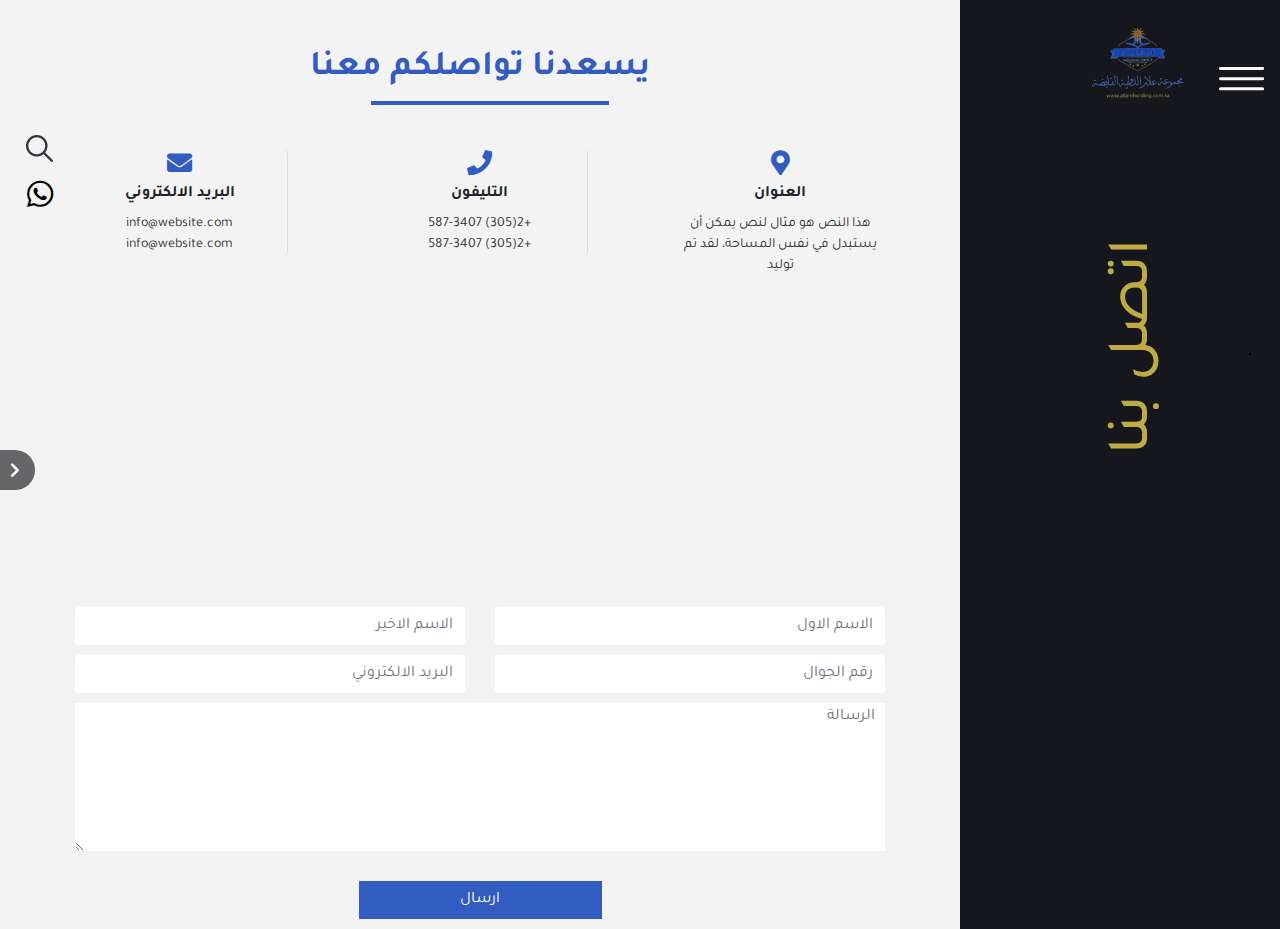
==== contact-us.html @ b3579210 "final" ====
<!DOCTYPE html>
<html lang="en">

<head>
  <meta charset="UTF-8">
  <meta name="viewport" content="width=device-width, initial-scale=1.0">
  <link rel="stylesheet" href="./assets/css/bootstrap-ar.min.css">
  <link rel="stylesheet" href="./assets/css/slick.css">
  <link rel="stylesheet" href="https://cdnjs.cloudflare.com/ajax/libs/font-awesome/5.13.0/css/all.min.css" />
  <link rel="stylesheet" href="./assets/css/slick-theme.css">
  <link rel="stylesheet" href="./assets/css/style.css">
  <title>Document</title>
</head>

<body class="contact-body">

  <!-- start nav bar -->
  <span class="side-nav-button" style="font-size:30px;cursor:pointer" onclick="openNav()">
    <img src="./assets/images/Icon feather-menu.png" alt="">
  </span>
  <div id="mySidenav" class="sidenav">
    <a href="javascript:void(0)" class="closebtn" onclick="closeNav()">&times;</a>
    <a href="#"><i class="fas fa-home"></i>الرئيسية</a>
    <a href="#"><i class="fas fa-exclamation-circle"></i>من نحن</a>
    <a href="#"><i class="fas fa-cog"></i>خدماتنا</a>
    <a href="#"><i class="fas fa-users"></i>التوظيف</a>
    <a href="#"><i class="fas fa-id-card"></i>اتصل بنا</a>
  </div>

  <!-- end nav bar -->

  <!-- start bottom nav -->
  <div id="bottom-nav">
    <div class="social">
      <span><a href="#"><i class="fab fa-instagram"></i></a></span>
      <span><a href="#"><i class="fab fa-linkedin-in"></i></a></span>
      <span><a href="#"><i class="fab fa-twitter"></i></a></span>
      <span><a href="#"><i class="fab fa-facebook-f"></i></a></span>
    </div>
    <div class="form-group">
      <select class="form-control" id="exampleFormControlSelect1">
        <option>English</option>
        <option>عربي</option>
      </select>
    </div>
  </div>
  <!-- end bottom nav -->

  <!-- start searcg and whats -->
  <div class="search-whatsapp responsive-place">
    <img src="./assets/images/search.png"  onclick="openSearch()" alt=""><br />
    <a href="#"><i class="fab fa-whatsapp mt-3" style="color: #000;"></i></a></i>
  </div>
  <!-- end searcg and whats -->

  
  <!-- start get qutu -->
  <div id="get-qutu">
    <i class="fas fa-chevron-right"></i>
    <h6><a href="#">Get Qution</a></h6>
  </div>
  <!-- start get qutu -->

  <!-- start search div -->
  <div id="search-div">
    <span onclick="closeSearch()" class="close-search"><i class="fas fa-times-circle"></i></span>
    <div class="container">
      <form action="">
        <input class="form-control" type="text" placeholder="ابحث عما تريد">
        <button class="btn" type="submit">بحث</button>
      </form>
    </div>
  </div>
  <!-- end search div -->

  <div class="service contact-us">
    <div class="row">
      <div class="col-sm-12 col-md-3 col-lg-3">
        <div class="name-of-service name-of-contact">
          <div class="logo">
            <img src="./assets/images/logo.png" alt="">
          </div>
          <h5 class="name">اتصل بنا</h5>
        </div>
      </div>
      <div class="col-sm-12 col-md-9 col-lg-9">
        <div class="head text-center mt-5">
          <h5>يسعدنا تواصلكم معنا </h5>
        </div>
        <div class="container">
          <div class="row text-center">
            <div class="col-sm-12 col-lg-4">
              <div class="card first-card">
                <i class="fas fa-map-marker-alt"></i>
                <h6>العنوان</h6>
                <p>هذا النص هو مثال لنص يمكن أن يستبدل في نفس المساحة، لقد تم توليد</p>
              </div>
            </div>
            <div class="col-sm-12 col-lg-4">
              <div class="card">
                <i class="fas fa-phone"></i>
                <h6>التليفون</h6>
                <p>+2(305) 587-3407</p>
                <p>+2(305) 587-3407</p>
              </div>
            </div>
            <div class="col-sm-12 col-lg-4">
              <div class="card">
                <i class="fas fa-envelope"></i>
                <h6>البريد الالكتروني</h6>
                <p>info@website.com</p>
                <p>info@website.com</p>
              </div>
            </div>
            <div class="col-sm-12 col-lg-12">
              <div class="map">
                <iframe
                  src="https://www.google.com/maps/embed?pb=!1m14!1m12!1m3!1d14219.775820283396!2d31.4113196!3d27.0003226!2m3!1f0!2f0!3f0!3m2!1i1024!2i768!4f13.1!5e0!3m2!1sen!2seg!4v1591535243856!5m2!1sen!2seg"
                  frameborder="0" style="border:0;" allowfullscreen="" aria-hidden="false" tabindex="0"></iframe>
              </div>
            </div>
            <div class="col-sm-12 col-lg-12">
              <div class="container">
                <form action="" class="my-form">
                  <div class="row">
                    <div class="col-sm-12 col-md-12 col-lg-6">
                      <input class="form-control" type="text" placeholder="الاسم الاول">
                    </div>
                    <div class="col-sm-12 col-md-12 col-lg-6">
                      <input class="form-control" type="text" placeholder="الاسم الاخير">
                    </div>
                    <div class="col-sm-12 col-md-12 col-lg-6">
                      <input class="form-control" type="text" placeholder="رقم الجوال">
                    </div>
                    <div class="col-sm-12 col-md-12 col-lg-6">
                      <input class="form-control" type="email" placeholder="البريد الالكتروني">
                    </div>
                    <div class="col-sm-12 col-md-12 col-lg-12">
                      <textarea class="form-text-area" name="" width="100%" id="" rows="6" placeholder="الرسالة"></textarea>
                    </div>
                    <div class="col-sm-12 col-md-12 col-lg-12">
                      <div class="btn-submit">
                        <button type="submit" class="btn">ارسال</button>
                      </div>
                    </div>
                  </div>
                </form>
              </div>
            </div>
          </div>
        </div>
      </div>
    </div>
  </div>







  <script src="./assets/js/jquery-3.3.1.min.js"></script>
  <script src="./assets/js/popper.min.js"></script>
  <script src="./assets/js/bootstrap.min.js"></script>
  <script src="./assets/js/slick.min.js"></script>
  <script src="./assets/js/main.js"></script>
</body>

</html>
---- assets/css/style.css ----
@charset "UTF-8";
@import "https://fonts.googleapis.com/css2?family=Tajawal&display=swap";
@font-face {
  font-family: myFont;
  src: url("../fonts/DINNextLTArabic-Regular.ttf"); }
input:focus,
select:focus,
textarea:focus {
  outline: 0 !important;
  box-shadow: none !important; }

body {
  direction: rtl;
  font-family: "Tajawal", sans-serif; }

.clear {
  clear: both; }

.side-nav-button {
  position: absolute;
  z-index: 5;
  margin-right: 15px;
  margin-top: 60px; }
  .side-nav-button i {
    color: #fff; }

.sidenav {
  height: 100%;
  width: 0;
  position: fixed;
  z-index: 6;
  top: 0;
  right: -1px;
  background-color: #333333;
  border-left: 1px solid #292929;
  overflow-x: hidden;
  padding-top: 60px;
  transition: 0.5s ease-in-out; }
  .sidenav a {
    padding: 20px;
    text-decoration: none;
    font-size: 25px;
    color: #fff;
    display: block;
    transition: 0.3s;
    border-bottom: 1px solid #292929;
    font-size: 16px; }
    .sidenav a i {
      font-size: 14px;
      margin-left: 10px; }
    .sidenav a:hover {
      color: #f1f1f1; }
  .sidenav .closebtn {
    position: absolute;
    top: 0;
    left: -35px;
    font-size: 36px;
    margin-left: 50px;
    border-bottom: 0 !important; }

#get-qutu {
  position: fixed;
  z-index: 1;
  left: -150px;
  top: 50%;
  width: 160px;
  height: 30px;
  text-align: left;
  transition: .5s; }
  #get-qutu i {
    position: absolute;
    border-top-right-radius: 20px;
    border-bottom-right-radius: 20px;
    color: #fff;
    width: 40px;
    height: 40px;
    line-height: 40px;
    text-align: center;
    background-color: #666668;
    color: #fff;
    right: -25px;
    cursor: pointer;
    transition: .5s; }
  #get-qutu h6 {
    margin: 0;
    font-size: 25px;
    padding: 5px;
    color: #fff;
    background-color: #15171C; }
    #get-qutu h6 a {
      color: #fff;
      text-decoration: none; }

#bottom-nav {
  background-color: #333333;
  height: 0;
  width: 100%;
  position: fixed;
  bottom: 0;
  z-index: 5;
  transition: 0.5s ease-in-out;
  overflow: hidden; }
  #bottom-nav .social {
    position: absolute;
    right: 230px;
    line-height: 55px; }
    #bottom-nav .social span a i {
      color: #000;
      width: 30px;
      height: 30px;
      line-height: 30px;
      border-radius: 50%;
      text-align: center;
      background-color: #fff;
      text-decoration: none; }
  #bottom-nav .form-group {
    margin-top: 10px;
    width: 10%;
    float: left;
    margin-left: 20px;
    direction: ltr; }
    #bottom-nav .form-group .form-control {
      background-color: transparent;
      color: #fff; }

.letter {
  position: absolute;
  z-index: 1;
  bottom: 70px;
  right: -150px; }
  .letter img {
    width: 100%;
    opacity: 0.5; }

.search-whatsapp {
  position: absolute;
  z-index: 1;
  left: 2%;
  top: 15%; }
  .search-whatsapp i {
    color: #fff;
    font-size: 30px;
    margin-bottom: 20px;
    cursor: pointer; }

#search-div {
  background-color: rgba(51, 51, 51, 0.7);
  width: 100%;
  height: 0;
  position: fixed;
  z-index: 5;
  top: 0;
  transition: all 0.5s ease-in-out;
  overflow: hidden; }
  #search-div .close-search {
    position: absolute;
    cursor: pointer;
    top: 5%;
    right: 5%; }
    #search-div .close-search i {
      color: #fff;
      font-size: 20px; }
  #search-div form {
    position: absolute;
    top: 40%;
    right: 20%;
    width: 60%; }
    #search-div form .form-control {
      background-color: transparent;
      border: 0;
      border-radius: 0;
      border-bottom: 1px solid #fff;
      height: calc(1.5em + 0.75rem + 14px);
      color: #fff;
      font-size: 20px; }
      #search-div form .form-control::placeholder {
        color: #fff;
        font-size: 15px; }
    #search-div form .btn {
      background-color: #15171c;
      color: #fff;
      margin-top: 10px; }

.home-slider #full-screen-slider {
  position: relative; }
  .home-slider #full-screen-slider .slider-item {
    height: 100vh;
    position: relative; }
    .home-slider #full-screen-slider .slider-item:focus {
      outline: 0 !important; }
  .home-slider #full-screen-slider .slider-item > * {
    z-index: 9;
    position: relative; }
  .home-slider #full-screen-slider .background {
    position: absolute;
    z-index: 1;
    background-position: bottom;
    filter: grayscale(1);
    background-size: cover;
    height: 100vh;
    top: 0;
    bottom: 0;
    left: 0;
    right: 0; }
  .home-slider #full-screen-slider .slick-dots {
    background-color: #15171c;
    height: 85px;
    text-align: right;
    padding-right: 19px;
    padding-left: 19px;
    margin: auto;
    line-height: 50px;
    bottom: -30px;
    direction: rtl; }
    .home-slider #full-screen-slider .slick-dots li button {
      width: 25px;
      height: 1px;
      background-color: #32353e;
      padding: 3px; }
    .home-slider #full-screen-slider .slick-dots .slick-active button {
      background-color: #335cc0 !important; }
  .home-slider #full-screen-slider .slider-logo {
    display: inline-block;
    margin-top: 10px; }
    .home-slider #full-screen-slider .slider-logo img {
      width: 120px; }
  .home-slider #full-screen-slider .slider-item-caption {
    text-align: right;
    margin-top: 100px;
    display: inline-block;
    max-width: 60%; }
    .home-slider #full-screen-slider .slider-item-caption p {
      padding: 10px;
      border-right: 3px solid #335cc0;
      font-size: 40px;
      font-weight: bold;
      color: #bfab44 !important;
      background-color: rgba(100, 101, 107, 0.2); }
      .home-slider #full-screen-slider .slider-item-caption p span {
        margin-right: 20px;
        font-size: 25px;
        color: #bfab44; }
.home-slider .works {
  position: absolute;
  width: 200px !important;
  height: 55px;
  border: 0;
  left: 0;
  bottom: 0px;
  background-color: #fff;
  text-align: center;
  line-height: 55px;
  color: #000;
  text-decoration: none;
  z-index: 3; }

.service .row {
  margin: 0; }
  .service .row .col-md-3,
  .service .row .col-lg-3 {
    padding: 0; }
.service .name-of-service {
  background-color: #15171c;
  height: 100vh;
  position: relative;
  text-align: center; }
  .service .name-of-service .logo {
    border: 1px solid #000;
    display: inline-block; }
    .service .name-of-service .logo img {
      width: 30%;
      margin: auto;
      position: absolute;
      top: 3%;
      right: 30%; }
  .service .name-of-service .name {
    color: #bfab44;
    font-size: 60px;
    display: inline-block;
    margin-top: 310px;
    margin-left: 40px;
    transform: rotate(270deg); }
.service .service-details {
  padding-top: 60px; }
  .service .service-details .head {
    color: #335cc0;
    font-size: 40px;
    margin-bottom: 50px;
    display: inline-block;
    position: relative; }
    .service .service-details .head:after {
      position: absolute;
      bottom: -15px;
      right: 0;
      content: "";
      width: 90%;
      height: 5px;
      background-color: #335cc0; }
  .service .service-details img {
    width: 75%; }
  .service .service-details .serv-name-here {
    font-weight: bold;
    font-size: 25px; }
  .service .service-details .service-pargraph {
    margin-top: 30px; }

.who-us .row {
  margin: 0; }
  .who-us .row .col-md-4,
  .who-us .row .col-lg-4,
  .who-us .row .col-md-8,
  .who-us .row .col-lg-8 {
    padding: 0; }
.who-us .content {
  margin-top: 20px; }
  .who-us .content h5 {
    color: #335cc0;
    font-weight: bold;
    font-size: 25px; }

.contact-body {
  background-color: #f3f3f3; }

.contact-us .name-of-contact {
  height: 100% !important; }
.contact-us .head h5 {
  color: #335cc0;
  font-weight: bold;
  font-size: 35px;
  margin-bottom: 50px;
  display: inline-block;
  position: relative; }
  .contact-us .head h5:after {
    position: absolute;
    bottom: -15px;
    right: 12%;
    content: "";
    width: 70%;
    height: 4px;
    background-color: #335cc0; }
.contact-us .card {
  width: 80%;
  margin: auto;
  border: 0;
  border-right: 1px solid #ddd;
  margin-top: 10px;
  background-color: transparent; }
  .contact-us .card i {
    color: #335cc0;
    font-size: 25px; }
  .contact-us .card p,
  .contact-us .card h6 {
    margin: 0; }
  .contact-us .card h6 {
    margin-top: 10px;
    font-weight: bold;
    margin-bottom: 10px; }
  .contact-us .card p {
    color: #333333;
    font-size: 14px; }
.contact-us .first-card {
  border-right: 0; }
.contact-us .map {
  margin-top: 10px; }
  .contact-us .map iframe {
    width: 90%;
    margin: auto;
    height: 300px; }
.contact-us .my-form .form-control {
  margin-top: 10px;
  border: 0; }
.contact-us .my-form .form-text-area {
  width: 100%;
  margin-top: 10px;
  padding-right: 10px;
  border: 0; }
.contact-us .my-form .btn-submit .btn {
  background-color: #335cc0;
  color: #fff;
  border-radius: 0;
  width: 30%;
  margin-top: 20px;
  margin-bottom: 10px; }

.jobs {
  background-color: #f3f3f3; }
  .jobs .jobs-content .head h5 {
    color: #335cc0;
    font-size: 35px;
    margin-bottom: 60px;
    display: inline-block;
    position: relative; }
    .jobs .jobs-content .head h5:after {
      position: absolute;
      bottom: -20px;
      right: 30%;
      content: "";
      width: 40%;
      height: 4px;
      background-color: #335cc0; }
  .jobs .avilible-jobd .card {
    padding: 10px;
    border: 0;
    margin-top: 10px;
    position: relative;
    overflow: hidden; }
    .jobs .avilible-jobd .card a {
      color: #000;
      text-decoration: none; }
    .jobs .avilible-jobd .card .fa-share-alt {
      position: absolute;
      left: -10px;
      top: -10px;
      border-radius: 50%;
      width: 45px;
      height: 45px;
      line-height: 50px;
      text-align: center;
      background-color: #c5c5c5;
      font-size: 12px;
      transition: 0.5s; }
      .jobs .avilible-jobd .card .fa-share-alt:hover {
        background-color: #335cc0;
        color: #fff; }
    .jobs .avilible-jobd .card p,
    .jobs .avilible-jobd .card h6 {
      margin: 0; }
    .jobs .avilible-jobd .card h6 {
      font-size: 15px;
      color: #bfab44;
      font-weight: bold; }
    .jobs .avilible-jobd .card span {
      color: #999;
      font-size: 13px; }
    .jobs .avilible-jobd .card p {
      font-size: 15px;
      margin-top: 7px; }
  .jobs .apply .my-form .form-control {
    border: 0;
    height: calc(1.5em + 0.75rem + 15px);
    margin-top: 15px; }
  .jobs .apply .btn-submit {
    margin-top: 25px; }
    .jobs .apply .btn-submit .btn {
      width: 100%;
      background-color: #335cc0;
      color: #fff;
      border-radius: 0;
      height: calc(1.5em + 0.75rem + 15px); }
  .jobs .apply .custom-file {
    margin-top: 15px; }
  .jobs .apply .custom-file-label {
    height: calc(1.5em + 0.75rem + 15px);
    line-height: calc(1.5em + 0.75rem + 5px);
    border: 0; }
  .jobs .apply .custom-file-input:lang(en) ~ .custom-file-label::after {
    content: "ارفع";
    color: #335cc0;
    background-color: transparent !important;
    border: 0;
    line-height: calc(1.5em + 0.75rem + 5px); }

.our-service-body {
  background-color: #15171c; }

.our-servise-side-button {
  top: 0 !important; }

.our-service-logo .logo {
  position: absolute;
  top: 4%;
  right: 8%; }
  .our-service-logo .logo img {
    width: 80%; }

.our-service-content .head {
  margin-top: 70px;
  margin-bottom: 40px; }
  .our-service-content .head h5 {
    color: #bfab44;
    font-size: 40px; }
.our-service-content .single-service {
  padding: 30px;
  width: 230px;
  margin: auto;
  text-align: center;
  height: 100%;
  position: relative; }
  .our-service-content .single-service .content {
    z-index: 3;
    padding: 10px;
    padding-top: 70px; }
    .our-service-content .single-service .content a {
      text-decoration: none; }
    .our-service-content .single-service .content img {
      width: 70px;
      height: 60px;
      position: relative;
      z-index: 4;
      margin-top: -80px;
      transition: all .5s ease; }
    .our-service-content .single-service .content h6 {
      font-size: 20px;
      color: #fff;
      margin-top: 10px;
      position: relative;
      z-index: 4; }
  .our-service-content .single-service:hover .content::before {
    position: absolute;
    content: "";
    background-image: url("../images/service-sh-bg.png");
    background-size: cover;
    background-position: center;
    z-index: -1;
    top: 8px;
    right: 5px;
    left: 5px;
    bottom: 8px; }
  .our-service-content .single-service:hover .content img {
    transform: scale(1.2); }
  .our-service-content .single-service::after {
    position: absolute;
    content: "";
    background-image: url("../images/service-shape.png");
    background-size: cover;
    background-position: center;
    z-index: 3;
    top: 0;
    right: 0;
    left: 0;
    bottom: 0; }
.our-service-content .single-serv-left {
  float: left;
  margin-left: 40px; }
.our-service-content .single-serv-right {
  float: right;
  margin-right: 40px; }

@media (max-width: 800px) {
  .contact-us .card {
    border-right: 0;
    border-bottom: 1px solid #ddd;
    padding-bottom: 10px; }

  .apply {
    margin-top: 30px; }
    .apply .my-form .form-control {
      width: 100% !important; }
    .apply .btn-submit .btn {
      width: 100% !important;
      margin-bottom: 30px; }
    .apply .custom-file-label {
      width: 100% !important; }

  .jobs .name-of-jobs {
    height: 100% !important; }

  .single-serv-left {
    float: left;
    margin-left: 80px !important; }

  .single-serv-right {
    float: right;
    margin-right: 85px !important; } }
@media (max-width: 524px) {
  .slider-item .slider-item-caption {
    max-width: 100% !important; }

  .letter img {
    width: 80%; }

  #bottom-nav .social {
    right: 170px; }
    #bottom-nav .social span a i {
      width: 25px;
      height: 25px;
      line-height: 25px;
      font-size: 13px; }
  #bottom-nav .form-group {
    width: 20%; }
    #bottom-nav .form-group .form-control {
      height: calc(1.5em + 0.75rem + -5px); }

  .service .name-of-service {
    height: 300px;
    text-align: center; }
    .service .name-of-service .name {
      transform: rotate(360deg);
      margin-top: 150px;
      margin-left: 0; }

  .responsive-place {
    top: 65% !important; } }
@media screen and (max-height: 450px) {
  .sidenav {
    padding-top: 15px; }

  .sidenav a {
    font-size: 18px; } }

/*# sourceMappingURL=style.css.map */
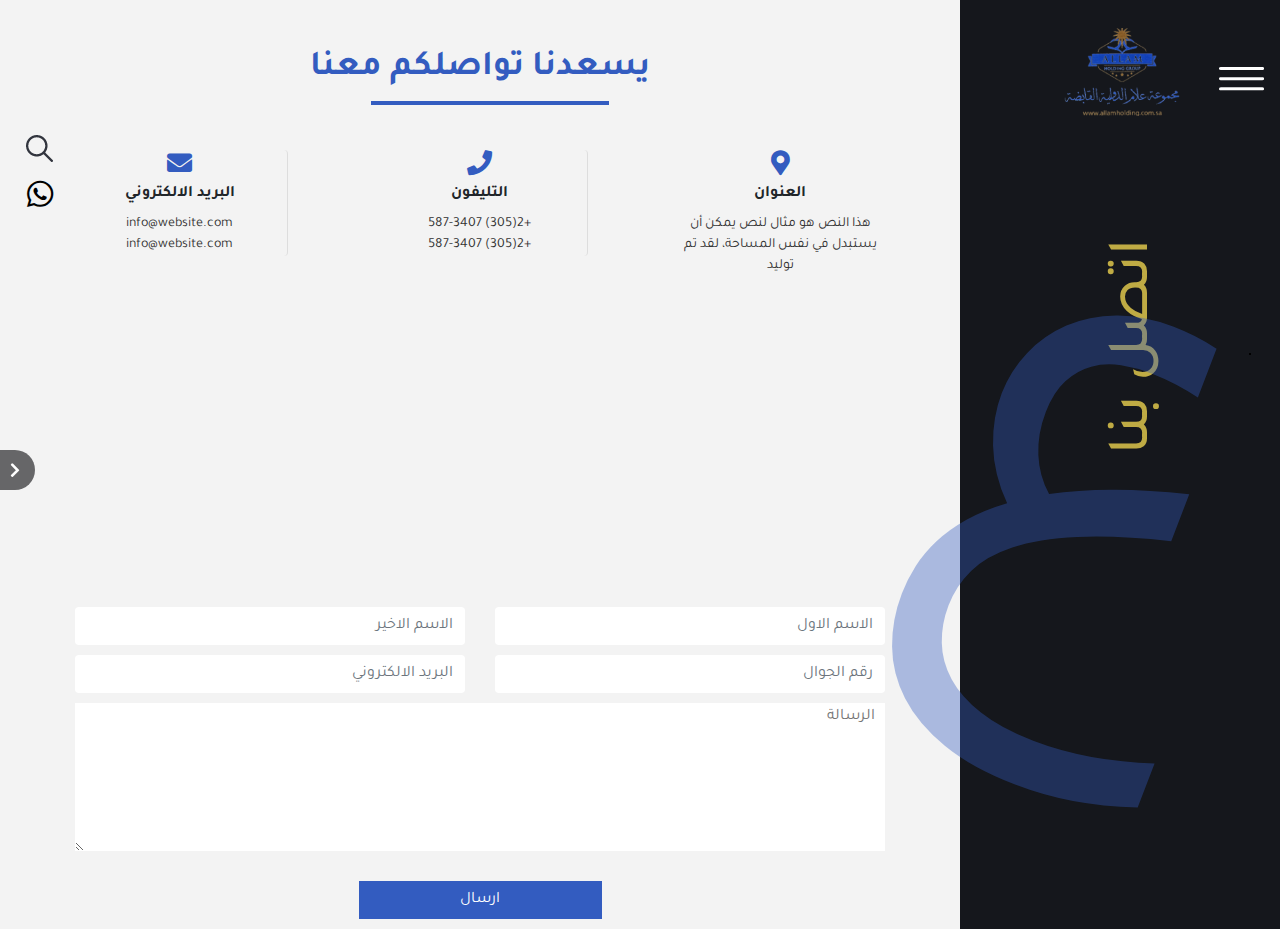
==== commit 58e72320: "english-v" ====
--- a/contact-us.html
+++ b/contact-us.html
@@ -9,6 +9,7 @@
   <link rel="stylesheet" href="https://cdnjs.cloudflare.com/ajax/libs/font-awesome/5.13.0/css/all.min.css" />
   <link rel="stylesheet" href="./assets/css/slick-theme.css">
   <link rel="stylesheet" href="./assets/css/style.css">
+  <link rel="stylesheet" href="./assets/css/custom-style.css">
   <title>Document</title>
 </head>
 
@@ -60,6 +61,12 @@
     <h6><a href="#">Get Qution</a></h6>
   </div>
   <!-- start get qutu -->
+
+   <!-- start letter image -->
+   <div class="letter">
+    <img src="./assets/images/letter.png" alt="">
+  </div>
+  <!-- end letter image -->
 
   <!-- start search div -->
   <div id="search-div">
--- a/assets/css/style.css
+++ b/assets/css/style.css
@@ -2,27 +2,33 @@
 @import "https://fonts.googleapis.com/css2?family=Tajawal&display=swap";
 @font-face {
   font-family: myFont;
-  src: url("../fonts/DINNextLTArabic-Regular.ttf"); }
+  src: url("../fonts/DINNextLTArabic-Regular.ttf");
+}
 input:focus,
 select:focus,
 textarea:focus {
   outline: 0 !important;
-  box-shadow: none !important; }
+  box-shadow: none !important;
+}
 
 body {
   direction: rtl;
-  font-family: "Tajawal", sans-serif; }
+  font-family: "Tajawal", sans-serif;
+}
 
 .clear {
-  clear: both; }
+  clear: both;
+}
 
 .side-nav-button {
   position: absolute;
   z-index: 5;
   margin-right: 15px;
-  margin-top: 60px; }
-  .side-nav-button i {
-    color: #fff; }
+  margin-top: 60px;
+}
+.side-nav-button i {
+  color: #fff;
+}
 
 .sidenav {
   height: 100%;
@@ -35,61 +41,70 @@
   border-left: 1px solid #292929;
   overflow-x: hidden;
   padding-top: 60px;
-  transition: 0.5s ease-in-out; }
-  .sidenav a {
-    padding: 20px;
-    text-decoration: none;
-    font-size: 25px;
-    color: #fff;
-    display: block;
-    transition: 0.3s;
-    border-bottom: 1px solid #292929;
-    font-size: 16px; }
-    .sidenav a i {
-      font-size: 14px;
-      margin-left: 10px; }
-    .sidenav a:hover {
-      color: #f1f1f1; }
-  .sidenav .closebtn {
-    position: absolute;
-    top: 0;
-    left: -35px;
-    font-size: 36px;
-    margin-left: 50px;
-    border-bottom: 0 !important; }
+  transition: 0.5s ease-in-out;
+}
+.sidenav a {
+  padding: 20px;
+  text-decoration: none;
+  font-size: 25px;
+  color: #fff;
+  display: block;
+  transition: 0.3s;
+  border-bottom: 1px solid #292929;
+  font-size: 16px;
+}
+.sidenav a i {
+  font-size: 14px;
+  margin-left: 10px;
+}
+.sidenav a:hover {
+  color: #f1f1f1;
+}
+.sidenav .closebtn {
+  position: absolute;
+  top: 0;
+  left: -35px;
+  font-size: 36px;
+  margin-left: 50px;
+  border-bottom: 0 !important;
+}
 
 #get-qutu {
   position: fixed;
-  z-index: 1;
+  z-index: 2;
   left: -150px;
   top: 50%;
   width: 160px;
   height: 30px;
   text-align: left;
-  transition: .5s; }
-  #get-qutu i {
-    position: absolute;
-    border-top-right-radius: 20px;
-    border-bottom-right-radius: 20px;
-    color: #fff;
-    width: 40px;
-    height: 40px;
-    line-height: 40px;
-    text-align: center;
-    background-color: #666668;
-    color: #fff;
-    right: -25px;
-    cursor: pointer;
-    transition: .5s; }
-  #get-qutu h6 {
-    margin: 0;
-    font-size: 25px;
-    padding: 5px;
-    color: #fff;
-    background-color: #15171C; }
-    #get-qutu h6 a {
-      color: #fff;
-      text-decoration: none; }
+  transition: 0.5s;
+}
+#get-qutu i {
+  position: absolute;
+  border-top-right-radius: 20px;
+  border-bottom-right-radius: 20px;
+  color: #fff;
+  width: 40px;
+  height: 40px;
+  line-height: 40px;
+  text-align: center;
+  background-color: #666668;
+  color: #fff;
+  right: -25px;
+  cursor: pointer;
+  transition: 0.5s;
+}
+#get-qutu h6 {
+  margin: 0;
+  font-size: 25px;
+  padding: 5px;
+  color: #fff;
+  background-color: #15171C;
+}
+#get-qutu h6 a {
+  color: #fff;
+  text-decoration: none;
+}
 
 #bottom-nav {
   background-color: #333333;
@@ -99,49 +114,58 @@
   bottom: 0;
   z-index: 5;
   transition: 0.5s ease-in-out;
-  overflow: hidden; }
-  #bottom-nav .social {
-    position: absolute;
-    right: 230px;
-    line-height: 55px; }
-    #bottom-nav .social span a i {
-      color: #000;
-      width: 30px;
-      height: 30px;
-      line-height: 30px;
-      border-radius: 50%;
-      text-align: center;
-      background-color: #fff;
-      text-decoration: none; }
-  #bottom-nav .form-group {
-    margin-top: 10px;
-    width: 10%;
-    float: left;
-    margin-left: 20px;
-    direction: ltr; }
-    #bottom-nav .form-group .form-control {
-      background-color: transparent;
-      color: #fff; }
+  overflow: hidden;
+}
+#bottom-nav .social {
+  position: absolute;
+  right: 230px;
+  line-height: 55px;
+}
+#bottom-nav .social span a i {
+  color: #000;
+  width: 30px;
+  height: 30px;
+  line-height: 30px;
+  border-radius: 50%;
+  text-align: center;
+  background-color: #fff;
+  text-decoration: none;
+}
+#bottom-nav .form-group {
+  margin-top: 10px;
+  width: 10%;
+  float: left;
+  margin-left: 20px;
+  direction: ltr;
+}
+#bottom-nav .form-group .form-control {
+  background-color: transparent;
+  color: #fff;
+}
 
 .letter {
   position: absolute;
-  z-index: 1;
+  z-index: 3;
   bottom: 70px;
-  right: -150px; }
-  .letter img {
-    width: 100%;
-    opacity: 0.5; }
+  right: -150px;
+}
+.letter img {
+  width: 100%;
+  opacity: 0.5;
+}
 
 .search-whatsapp {
   position: absolute;
-  z-index: 1;
+  z-index: 2;
   left: 2%;
-  top: 15%; }
-  .search-whatsapp i {
-    color: #fff;
-    font-size: 30px;
-    margin-bottom: 20px;
-    cursor: pointer; }
+  top: 15%;
+}
+.search-whatsapp i {
+  color: #fff;
+  font-size: 30px;
+  margin-bottom: 20px;
+  cursor: pointer;
+}
 
 #search-div {
   background-color: rgba(51, 51, 51, 0.7);
@@ -151,95 +175,133 @@
   z-index: 5;
   top: 0;
   transition: all 0.5s ease-in-out;
-  overflow: hidden; }
-  #search-div .close-search {
-    position: absolute;
-    cursor: pointer;
-    top: 5%;
-    right: 5%; }
-    #search-div .close-search i {
-      color: #fff;
-      font-size: 20px; }
-  #search-div form {
-    position: absolute;
-    top: 40%;
-    right: 20%;
-    width: 60%; }
-    #search-div form .form-control {
-      background-color: transparent;
-      border: 0;
-      border-radius: 0;
-      border-bottom: 1px solid #fff;
-      height: calc(1.5em + 0.75rem + 14px);
-      color: #fff;
-      font-size: 20px; }
-      #search-div form .form-control::placeholder {
-        color: #fff;
-        font-size: 15px; }
-    #search-div form .btn {
-      background-color: #15171c;
-      color: #fff;
-      margin-top: 10px; }
+  overflow: hidden;
+}
+#search-div .close-search {
+  position: absolute;
+  cursor: pointer;
+  top: 5%;
+  right: 5%;
+}
+#search-div .close-search i {
+  color: #fff;
+  font-size: 20px;
+}
+#search-div form {
+  position: absolute;
+  top: 40%;
+  right: 20%;
+  width: 60%;
+}
+#search-div form .form-control {
+  background-color: transparent;
+  border: 0;
+  border-radius: 0;
+  border-bottom: 1px solid #fff;
+  height: calc(1.5em + 0.75rem + 14px);
+  color: #fff;
+  font-size: 20px;
+}
+#search-div form .form-control::placeholder {
+  color: #fff;
+  font-size: 15px;
+}
+#search-div form .btn {
+  background-color: #15171c;
+  color: #fff;
+  margin-top: 10px;
+}
+
+/* ---- particles.js container ---- */
+canvas {
+  display: block;
+  vertical-align: bottom;
+}
+
+#particles-js {
+  position: absolute;
+  width: 100%;
+  height: 100%;
+  background-color: transparent;
+  background-image: url("");
+  background-repeat: no-repeat;
+  background-size: cover;
+  background-position: 50% 50%;
+  z-index: 1;
+}
 
 .home-slider #full-screen-slider {
-  position: relative; }
-  .home-slider #full-screen-slider .slider-item {
-    height: 100vh;
-    position: relative; }
-    .home-slider #full-screen-slider .slider-item:focus {
-      outline: 0 !important; }
-  .home-slider #full-screen-slider .slider-item > * {
-    z-index: 9;
-    position: relative; }
-  .home-slider #full-screen-slider .background {
-    position: absolute;
-    z-index: 1;
-    background-position: bottom;
-    filter: grayscale(1);
-    background-size: cover;
-    height: 100vh;
-    top: 0;
-    bottom: 0;
-    left: 0;
-    right: 0; }
-  .home-slider #full-screen-slider .slick-dots {
-    background-color: #15171c;
-    height: 85px;
-    text-align: right;
-    padding-right: 19px;
-    padding-left: 19px;
-    margin: auto;
-    line-height: 50px;
-    bottom: -30px;
-    direction: rtl; }
-    .home-slider #full-screen-slider .slick-dots li button {
-      width: 25px;
-      height: 1px;
-      background-color: #32353e;
-      padding: 3px; }
-    .home-slider #full-screen-slider .slick-dots .slick-active button {
-      background-color: #335cc0 !important; }
-  .home-slider #full-screen-slider .slider-logo {
-    display: inline-block;
-    margin-top: 10px; }
-    .home-slider #full-screen-slider .slider-logo img {
-      width: 120px; }
-  .home-slider #full-screen-slider .slider-item-caption {
-    text-align: right;
-    margin-top: 100px;
-    display: inline-block;
-    max-width: 60%; }
-    .home-slider #full-screen-slider .slider-item-caption p {
-      padding: 10px;
-      border-right: 3px solid #335cc0;
-      font-size: 40px;
-      font-weight: bold;
-      color: #bfab44 !important;
-      background-color: rgba(100, 101, 107, 0.2); }
-      .home-slider #full-screen-slider .slider-item-caption p span {
-        margin-right: 20px;
-        font-size: 25px;
-        color: #bfab44; }
+  position: relative;
+}
+.home-slider #full-screen-slider .slider-item {
+  height: 100vh;
+  position: relative;
+}
+.home-slider #full-screen-slider .slider-item:focus {
+  outline: 0 !important;
+}
+.home-slider #full-screen-slider .slider-item > * {
+  z-index: 9;
+  position: relative;
+}
+.home-slider #full-screen-slider .background {
+  position: absolute;
+  z-index: 1;
+  background-position: bottom;
+  filter: grayscale(1);
+  background-size: cover;
+  height: 100vh;
+  top: 0;
+  bottom: 0;
+  left: 0;
+  right: 0;
+}
+.home-slider #full-screen-slider .slick-dots {
+  background-color: #15171c;
+  height: 85px;
+  text-align: right;
+  padding-right: 19px;
+  padding-left: 19px;
+  margin: auto;
+  line-height: 50px;
+  bottom: -30px;
+  direction: rtl;
+  z-index: 2;
+}
+.home-slider #full-screen-slider .slick-dots li button {
+  width: 25px;
+  height: 1px;
+  background-color: #32353e;
+  padding: 3px;
+}
+.home-slider #full-screen-slider .slick-dots .slick-active button {
+  background-color: #335cc0 !important;
+}
+.home-slider #full-screen-slider .slider-logo {
+  display: inline-block;
+  margin-top: 10px;
+}
+.home-slider #full-screen-slider .slider-logo img {
+  width: 120px;
+}
+.home-slider #full-screen-slider .slider-item-caption {
+  text-align: right;
+  margin-top: 100px;
+  display: inline-block;
+  max-width: 60%;
+}
+.home-slider #full-screen-slider .slider-item-caption p {
+  padding: 10px;
+  border-right: 3px solid #335cc0;
+  font-size: 40px;
+  font-weight: bold;
+  color: #bfab44 !important;
+  background-color: rgba(100, 101, 107, 0.2);
+}
+.home-slider #full-screen-slider .slider-item-caption p .type-element {
+  font-size: 25px;
+  color: #bfab44;
+}
 .home-slider .works {
   position: absolute;
   width: 200px !important;
@@ -252,350 +314,437 @@
   line-height: 55px;
   color: #000;
   text-decoration: none;
-  z-index: 3; }
+  z-index: 3;
+}
 
 .service .row {
-  margin: 0; }
-  .service .row .col-md-3,
-  .service .row .col-lg-3 {
-    padding: 0; }
+  margin: 0;
+}
+.service .row .col-md-3,
+.service .row .col-lg-3 {
+  padding: 0;
+}
 .service .name-of-service {
   background-color: #15171c;
   height: 100vh;
   position: relative;
-  text-align: center; }
-  .service .name-of-service .logo {
-    border: 1px solid #000;
-    display: inline-block; }
-    .service .name-of-service .logo img {
-      width: 30%;
-      margin: auto;
-      position: absolute;
-      top: 3%;
-      right: 30%; }
-  .service .name-of-service .name {
-    color: #bfab44;
-    font-size: 60px;
-    display: inline-block;
-    margin-top: 310px;
-    margin-left: 40px;
-    transform: rotate(270deg); }
+  text-align: center;
+}
+.service .name-of-service .logo {
+  border: 1px solid #000;
+  display: inline-block;
+}
+.service .name-of-service .logo img {
+  width: 30%;
+  margin: auto;
+  position: absolute;
+  top: 3%;
+  right: 30%;
+}
+.service .name-of-service .name {
+  color: #bfab44;
+  font-size: 60px;
+  display: inline-block;
+  margin-top: 310px;
+  margin-left: 40px;
+  transform: rotate(270deg);
+}
 .service .service-details {
-  padding-top: 60px; }
-  .service .service-details .head {
-    color: #335cc0;
-    font-size: 40px;
-    margin-bottom: 50px;
-    display: inline-block;
-    position: relative; }
-    .service .service-details .head:after {
-      position: absolute;
-      bottom: -15px;
-      right: 0;
-      content: "";
-      width: 90%;
-      height: 5px;
-      background-color: #335cc0; }
-  .service .service-details img {
-    width: 75%; }
-  .service .service-details .serv-name-here {
-    font-weight: bold;
-    font-size: 25px; }
-  .service .service-details .service-pargraph {
-    margin-top: 30px; }
+  padding-top: 60px;
+}
+.service .service-details .head {
+  color: #335cc0;
+  font-size: 40px;
+  margin-bottom: 50px;
+  display: inline-block;
+  position: relative;
+}
+.service .service-details .head:after {
+  position: absolute;
+  bottom: -15px;
+  right: 0;
+  content: "";
+  width: 90%;
+  height: 5px;
+  background-color: #335cc0;
+}
+.service .service-details img {
+  width: 75%;
+}
+.service .service-details .serv-name-here {
+  font-weight: bold;
+  font-size: 25px;
+}
+.service .service-details .service-pargraph {
+  margin-top: 30px;
+}
 
 .who-us .row {
-  margin: 0; }
-  .who-us .row .col-md-4,
-  .who-us .row .col-lg-4,
-  .who-us .row .col-md-8,
-  .who-us .row .col-lg-8 {
-    padding: 0; }
+  margin: 0;
+}
+.who-us .row .col-md-4,
+.who-us .row .col-lg-4,
+.who-us .row .col-md-8,
+.who-us .row .col-lg-8 {
+  padding: 0;
+}
 .who-us .content {
-  margin-top: 20px; }
-  .who-us .content h5 {
-    color: #335cc0;
-    font-weight: bold;
-    font-size: 25px; }
+  margin-top: 20px;
+}
+.who-us .content h5 {
+  color: #335cc0;
+  font-weight: bold;
+  font-size: 25px;
+}
 
 .contact-body {
-  background-color: #f3f3f3; }
+  background-color: #f3f3f3;
+}
 
 .contact-us .name-of-contact {
-  height: 100% !important; }
+  height: 100% !important;
+}
 .contact-us .head h5 {
   color: #335cc0;
   font-weight: bold;
   font-size: 35px;
   margin-bottom: 50px;
   display: inline-block;
-  position: relative; }
-  .contact-us .head h5:after {
-    position: absolute;
-    bottom: -15px;
-    right: 12%;
-    content: "";
-    width: 70%;
-    height: 4px;
-    background-color: #335cc0; }
+  position: relative;
+}
+.contact-us .head h5:after {
+  position: absolute;
+  bottom: -15px;
+  right: 12%;
+  content: "";
+  width: 70%;
+  height: 4px;
+  background-color: #335cc0;
+}
 .contact-us .card {
   width: 80%;
   margin: auto;
   border: 0;
   border-right: 1px solid #ddd;
   margin-top: 10px;
-  background-color: transparent; }
-  .contact-us .card i {
-    color: #335cc0;
-    font-size: 25px; }
-  .contact-us .card p,
-  .contact-us .card h6 {
-    margin: 0; }
-  .contact-us .card h6 {
-    margin-top: 10px;
-    font-weight: bold;
-    margin-bottom: 10px; }
-  .contact-us .card p {
-    color: #333333;
-    font-size: 14px; }
+  background-color: transparent;
+}
+.contact-us .card i {
+  color: #335cc0;
+  font-size: 25px;
+}
+.contact-us .card p,
+.contact-us .card h6 {
+  margin: 0;
+}
+.contact-us .card h6 {
+  margin-top: 10px;
+  font-weight: bold;
+  margin-bottom: 10px;
+}
+.contact-us .card p {
+  color: #333333;
+  font-size: 14px;
+}
 .contact-us .first-card {
-  border-right: 0; }
+  border-right: 0;
+}
 .contact-us .map {
-  margin-top: 10px; }
-  .contact-us .map iframe {
-    width: 90%;
-    margin: auto;
-    height: 300px; }
+  margin-top: 10px;
+}
+.contact-us .map iframe {
+  width: 90%;
+  margin: auto;
+  height: 300px;
+}
 .contact-us .my-form .form-control {
   margin-top: 10px;
-  border: 0; }
+  border: 0;
+}
 .contact-us .my-form .form-text-area {
   width: 100%;
   margin-top: 10px;
   padding-right: 10px;
-  border: 0; }
+  border: 0;
+}
 .contact-us .my-form .btn-submit .btn {
   background-color: #335cc0;
   color: #fff;
   border-radius: 0;
   width: 30%;
   margin-top: 20px;
-  margin-bottom: 10px; }
+  margin-bottom: 10px;
+}
 
 .jobs {
-  background-color: #f3f3f3; }
-  .jobs .jobs-content .head h5 {
-    color: #335cc0;
-    font-size: 35px;
-    margin-bottom: 60px;
-    display: inline-block;
-    position: relative; }
-    .jobs .jobs-content .head h5:after {
-      position: absolute;
-      bottom: -20px;
-      right: 30%;
-      content: "";
-      width: 40%;
-      height: 4px;
-      background-color: #335cc0; }
-  .jobs .avilible-jobd .card {
-    padding: 10px;
-    border: 0;
-    margin-top: 10px;
-    position: relative;
-    overflow: hidden; }
-    .jobs .avilible-jobd .card a {
-      color: #000;
-      text-decoration: none; }
-    .jobs .avilible-jobd .card .fa-share-alt {
-      position: absolute;
-      left: -10px;
-      top: -10px;
-      border-radius: 50%;
-      width: 45px;
-      height: 45px;
-      line-height: 50px;
-      text-align: center;
-      background-color: #c5c5c5;
-      font-size: 12px;
-      transition: 0.5s; }
-      .jobs .avilible-jobd .card .fa-share-alt:hover {
-        background-color: #335cc0;
-        color: #fff; }
-    .jobs .avilible-jobd .card p,
-    .jobs .avilible-jobd .card h6 {
-      margin: 0; }
-    .jobs .avilible-jobd .card h6 {
-      font-size: 15px;
-      color: #bfab44;
-      font-weight: bold; }
-    .jobs .avilible-jobd .card span {
-      color: #999;
-      font-size: 13px; }
-    .jobs .avilible-jobd .card p {
-      font-size: 15px;
-      margin-top: 7px; }
-  .jobs .apply .my-form .form-control {
-    border: 0;
-    height: calc(1.5em + 0.75rem + 15px);
-    margin-top: 15px; }
-  .jobs .apply .btn-submit {
-    margin-top: 25px; }
-    .jobs .apply .btn-submit .btn {
-      width: 100%;
-      background-color: #335cc0;
-      color: #fff;
-      border-radius: 0;
-      height: calc(1.5em + 0.75rem + 15px); }
-  .jobs .apply .custom-file {
-    margin-top: 15px; }
-  .jobs .apply .custom-file-label {
-    height: calc(1.5em + 0.75rem + 15px);
-    line-height: calc(1.5em + 0.75rem + 5px);
-    border: 0; }
-  .jobs .apply .custom-file-input:lang(en) ~ .custom-file-label::after {
-    content: "ارفع";
-    color: #335cc0;
-    background-color: transparent !important;
-    border: 0;
-    line-height: calc(1.5em + 0.75rem + 5px); }
+  background-color: #f3f3f3;
+}
+.jobs .jobs-content .head h5 {
+  color: #335cc0;
+  font-size: 35px;
+  margin-bottom: 60px;
+  display: inline-block;
+  position: relative;
+}
+.jobs .jobs-content .head h5:after {
+  position: absolute;
+  bottom: -20px;
+  right: 30%;
+  content: "";
+  width: 40%;
+  height: 4px;
+  background-color: #335cc0;
+}
+.jobs .avilible-jobd .card {
+  padding: 10px;
+  border: 0;
+  margin-top: 10px;
+  position: relative;
+  overflow: hidden;
+}
+.jobs .avilible-jobd .card a {
+  color: #000;
+  text-decoration: none;
+}
+.jobs .avilible-jobd .card .fa-share-alt {
+  position: absolute;
+  left: -10px;
+  top: -10px;
+  border-radius: 50%;
+  width: 45px;
+  height: 45px;
+  line-height: 50px;
+  text-align: center;
+  background-color: #c5c5c5;
+  font-size: 12px;
+  transition: 0.5s;
+}
+.jobs .avilible-jobd .card .fa-share-alt:hover {
+  background-color: #335cc0;
+  color: #fff;
+}
+.jobs .avilible-jobd .card p,
+.jobs .avilible-jobd .card h6 {
+  margin: 0;
+}
+.jobs .avilible-jobd .card h6 {
+  font-size: 15px;
+  color: #bfab44;
+  font-weight: bold;
+}
+.jobs .avilible-jobd .card span {
+  color: #999;
+  font-size: 13px;
+}
+.jobs .avilible-jobd .card p {
+  font-size: 15px;
+  margin-top: 7px;
+}
+.jobs .apply .my-form .form-control {
+  border: 0;
+  height: calc(1.5em + 0.75rem + 15px);
+  margin-top: 15px;
+}
+.jobs .apply .btn-submit {
+  margin-top: 25px;
+}
+.jobs .apply .btn-submit .btn {
+  width: 100%;
+  background-color: #335cc0;
+  color: #fff;
+  border-radius: 0;
+  height: calc(1.5em + 0.75rem + 15px);
+}
+.jobs .apply .custom-file {
+  margin-top: 15px;
+}
+.jobs .apply .custom-file-label {
+  height: calc(1.5em + 0.75rem + 15px);
+  line-height: calc(1.5em + 0.75rem + 5px);
+  border: 0;
+}
+.jobs .apply .custom-file-input:lang(en) ~ .custom-file-label::after {
+  content: "ارفع";
+  color: #335cc0;
+  background-color: transparent !important;
+  border: 0;
+  line-height: calc(1.5em + 0.75rem + 5px);
+}
 
 .our-service-body {
-  background-color: #15171c; }
+  background-color: #15171c;
+}
 
 .our-servise-side-button {
-  top: 0 !important; }
+  top: 0 !important;
+}
 
 .our-service-logo .logo {
   position: absolute;
   top: 4%;
-  right: 8%; }
-  .our-service-logo .logo img {
-    width: 80%; }
+  right: 8%;
+}
+.our-service-logo .logo img {
+  width: 80%;
+}
 
 .our-service-content .head {
   margin-top: 70px;
-  margin-bottom: 40px; }
-  .our-service-content .head h5 {
-    color: #bfab44;
-    font-size: 40px; }
+  margin-bottom: 40px;
+}
+.our-service-content .head h5 {
+  color: #bfab44;
+  font-size: 40px;
+}
 .our-service-content .single-service {
   padding: 30px;
   width: 230px;
   margin: auto;
   text-align: center;
   height: 100%;
-  position: relative; }
-  .our-service-content .single-service .content {
-    z-index: 3;
-    padding: 10px;
-    padding-top: 70px; }
-    .our-service-content .single-service .content a {
-      text-decoration: none; }
-    .our-service-content .single-service .content img {
-      width: 70px;
-      height: 60px;
-      position: relative;
-      z-index: 4;
-      margin-top: -80px;
-      transition: all .5s ease; }
-    .our-service-content .single-service .content h6 {
-      font-size: 20px;
-      color: #fff;
-      margin-top: 10px;
-      position: relative;
-      z-index: 4; }
-  .our-service-content .single-service:hover .content::before {
-    position: absolute;
-    content: "";
-    background-image: url("../images/service-sh-bg.png");
-    background-size: cover;
-    background-position: center;
-    z-index: -1;
-    top: 8px;
-    right: 5px;
-    left: 5px;
-    bottom: 8px; }
-  .our-service-content .single-service:hover .content img {
-    transform: scale(1.2); }
-  .our-service-content .single-service::after {
-    position: absolute;
-    content: "";
-    background-image: url("../images/service-shape.png");
-    background-size: cover;
-    background-position: center;
-    z-index: 3;
-    top: 0;
-    right: 0;
-    left: 0;
-    bottom: 0; }
+  position: relative;
+}
+.our-service-content .single-service .content {
+  z-index: 3;
+  padding: 10px;
+  padding-top: 70px;
+}
+.our-service-content .single-service .content a {
+  text-decoration: none;
+}
+.our-service-content .single-service .content img {
+  width: 70px;
+  height: 60px;
+  position: relative;
+  z-index: 4;
+  margin-top: -80px;
+  transition: all 0.5s ease;
+}
+.our-service-content .single-service .content h6 {
+  font-size: 20px;
+  color: #fff;
+  margin-top: 10px;
+  position: relative;
+  z-index: 4;
+}
+.our-service-content .single-service:hover .content::before {
+  position: absolute;
+  content: "";
+  background-image: url("../images/service-sh-bg.png");
+  background-size: cover;
+  background-position: center;
+  z-index: -1;
+  top: 8px;
+  right: 5px;
+  left: 5px;
+  bottom: 8px;
+}
+.our-service-content .single-service:hover .content img {
+  transform: scale(1.2);
+}
+.our-service-content .single-service::after {
+  position: absolute;
+  content: "";
+  background-image: url("../images/service-shape.png");
+  background-size: cover;
+  background-position: center;
+  z-index: 3;
+  top: 0;
+  right: 0;
+  left: 0;
+  bottom: 0;
+}
 .our-service-content .single-serv-left {
   float: left;
-  margin-left: 40px; }
+  margin-left: 40px;
+}
 .our-service-content .single-serv-right {
   float: right;
-  margin-right: 40px; }
+  margin-right: 40px;
+}
 
 @media (max-width: 800px) {
   .contact-us .card {
     border-right: 0;
     border-bottom: 1px solid #ddd;
-    padding-bottom: 10px; }
+    padding-bottom: 10px;
+  }
 
   .apply {
-    margin-top: 30px; }
-    .apply .my-form .form-control {
-      width: 100% !important; }
-    .apply .btn-submit .btn {
-      width: 100% !important;
-      margin-bottom: 30px; }
-    .apply .custom-file-label {
-      width: 100% !important; }
+    margin-top: 30px;
+  }
+  .apply .my-form .form-control {
+    width: 100% !important;
+  }
+  .apply .btn-submit .btn {
+    width: 100% !important;
+    margin-bottom: 30px;
+  }
+  .apply .custom-file-label {
+    width: 100% !important;
+  }
 
   .jobs .name-of-jobs {
-    height: 100% !important; }
+    height: 100% !important;
+  }
 
   .single-serv-left {
     float: left;
-    margin-left: 80px !important; }
+    margin-left: 80px !important;
+  }
 
   .single-serv-right {
     float: right;
-    margin-right: 85px !important; } }
+    margin-right: 85px !important;
+  }
+}
 @media (max-width: 524px) {
   .slider-item .slider-item-caption {
-    max-width: 100% !important; }
+    max-width: 100% !important;
+  }
 
   .letter img {
-    width: 80%; }
+    width: 80%;
+  }
 
   #bottom-nav .social {
-    right: 170px; }
-    #bottom-nav .social span a i {
-      width: 25px;
-      height: 25px;
-      line-height: 25px;
-      font-size: 13px; }
+    right: 170px;
+  }
+  #bottom-nav .social span a i {
+    width: 25px;
+    height: 25px;
+    line-height: 25px;
+    font-size: 13px;
+  }
   #bottom-nav .form-group {
-    width: 20%; }
-    #bottom-nav .form-group .form-control {
-      height: calc(1.5em + 0.75rem + -5px); }
+    width: 20%;
+  }
+  #bottom-nav .form-group .form-control {
+    height: calc(1.5em + 0.75rem + -5px);
+  }
 
   .service .name-of-service {
     height: 300px;
-    text-align: center; }
-    .service .name-of-service .name {
-      transform: rotate(360deg);
-      margin-top: 150px;
-      margin-left: 0; }
+    text-align: center;
+  }
+  .service .name-of-service .name {
+    transform: rotate(360deg);
+    margin-top: 150px;
+    margin-left: 0;
+  }
 
   .responsive-place {
-    top: 65% !important; } }
+    top: 65% !important;
+  }
+}
 @media screen and (max-height: 450px) {
   .sidenav {
-    padding-top: 15px; }
+    padding-top: 15px;
+  }
 
   .sidenav a {
-    font-size: 18px; } }
+    font-size: 18px;
+  }
+}
 
 /*# sourceMappingURL=style.css.map */
--- a/assets/css/custom-style.css
+++ b/assets/css/custom-style.css
@@ -0,0 +1,116 @@
+/*!
+Theme Name: alam
+
+
+This theme, like WordPress, is licensed under the GPL.
+Use it to make something cool, have fun, and share what you've learned with others.
+
+alam is based on Underscores https://underscores.me/, (C) 2012-2017 Automattic, Inc.
+Underscores is distributed under the terms of the GNU GPL v2 or later.
+
+Normalizing styles have been helped along thanks to the fine work of
+Nicolas Gallagher and Jonathan Neal https://necolas.github.io/normalize.css/
+*/
+/*--------------------------------------------------------------
+>>> TABLE OF CONTENTS:
+----------------------------------------------------------------
+# Normalize
+# Typography
+# Elements
+# Forms
+# Navigation
+	## Links
+	## Menus
+# Accessibility
+# Alignments
+# Clearings
+# Widgets
+# Content
+	## Posts and pages
+	## Comments
+# Infinite scroll
+# Media
+	## Captions
+	## Galleries
+--------------------------------------------------------------*/
+/*--------------------------------------------------------------
+# Normalize
+--------------------------------------------------------------*/
+/* normalize.css v8.0.0 | MIT License | github.com/necolas/normalize.css */
+
+/* Document
+	 ========================================================================== */
+
+/**
+ * 1. Correct the line height in all browsers.
+ * 2. Prevent adjustments of font size after orientation changes in iOS.
+ */
+ /* .page-path a {line-height: 1;} */
+
+
+/* .page-path ol{overflow: hidden;text-align: center;}
+.page-path li{display: inline-block;}
+.page-path li:not(:last-child):after{content: '/';} */
+
+.links ul li{
+  float: right;
+  width: 50%;
+  padding-left: 15px;
+  list-style: none;
+}
+
+
+#mailpoet_form_1 .mailpoet_text, #mailpoet_form_1 .mailpoet_textarea{width: 100%!important;}
+
+#mySidenav ul{list-style: none;}
+
+.home-slider #full-screen-slider .slider-logo {
+    display: block;
+    margin-top: 10px;
+    text-align: center;
+    
+}
+.home-slider #full-screen-slider .slider-logo img {
+    display: inline-block;
+}
+.service .name-of-service .logo img {
+    width: 120px;
+    margin: auto;
+    position: absolute;
+    top: 3%;
+    right: 0;
+    left: 0;
+    z-index: 999;
+}
+/* .letter {
+    position: absolute;
+    z-index: 3;
+    bottom: -50px;
+    right: 285px;
+} */
+
+/* @media (max-width: 524px){
+    .letter {
+
+    right: 85px;
+}
+}
+.letter{display:none}
+.letter img {
+    width: 100%;
+} */
+
+
+.home-slider #full-screen-slider .slider-logo img {
+    width: 180px;
+}
+.home-slider #full-screen-slider .slider-item-caption p {
+    border-right: 3px solid #bfab44;
+    color:  #335cc0 !important;
+}
+.home-slider #full-screen-slider .slider-item-caption p .type-element{color:  #335cc0 !important;}
+
+#bottom-nav .form-group .form-control {
+    background-color: transparent;
+    color: #335cc0;
+}